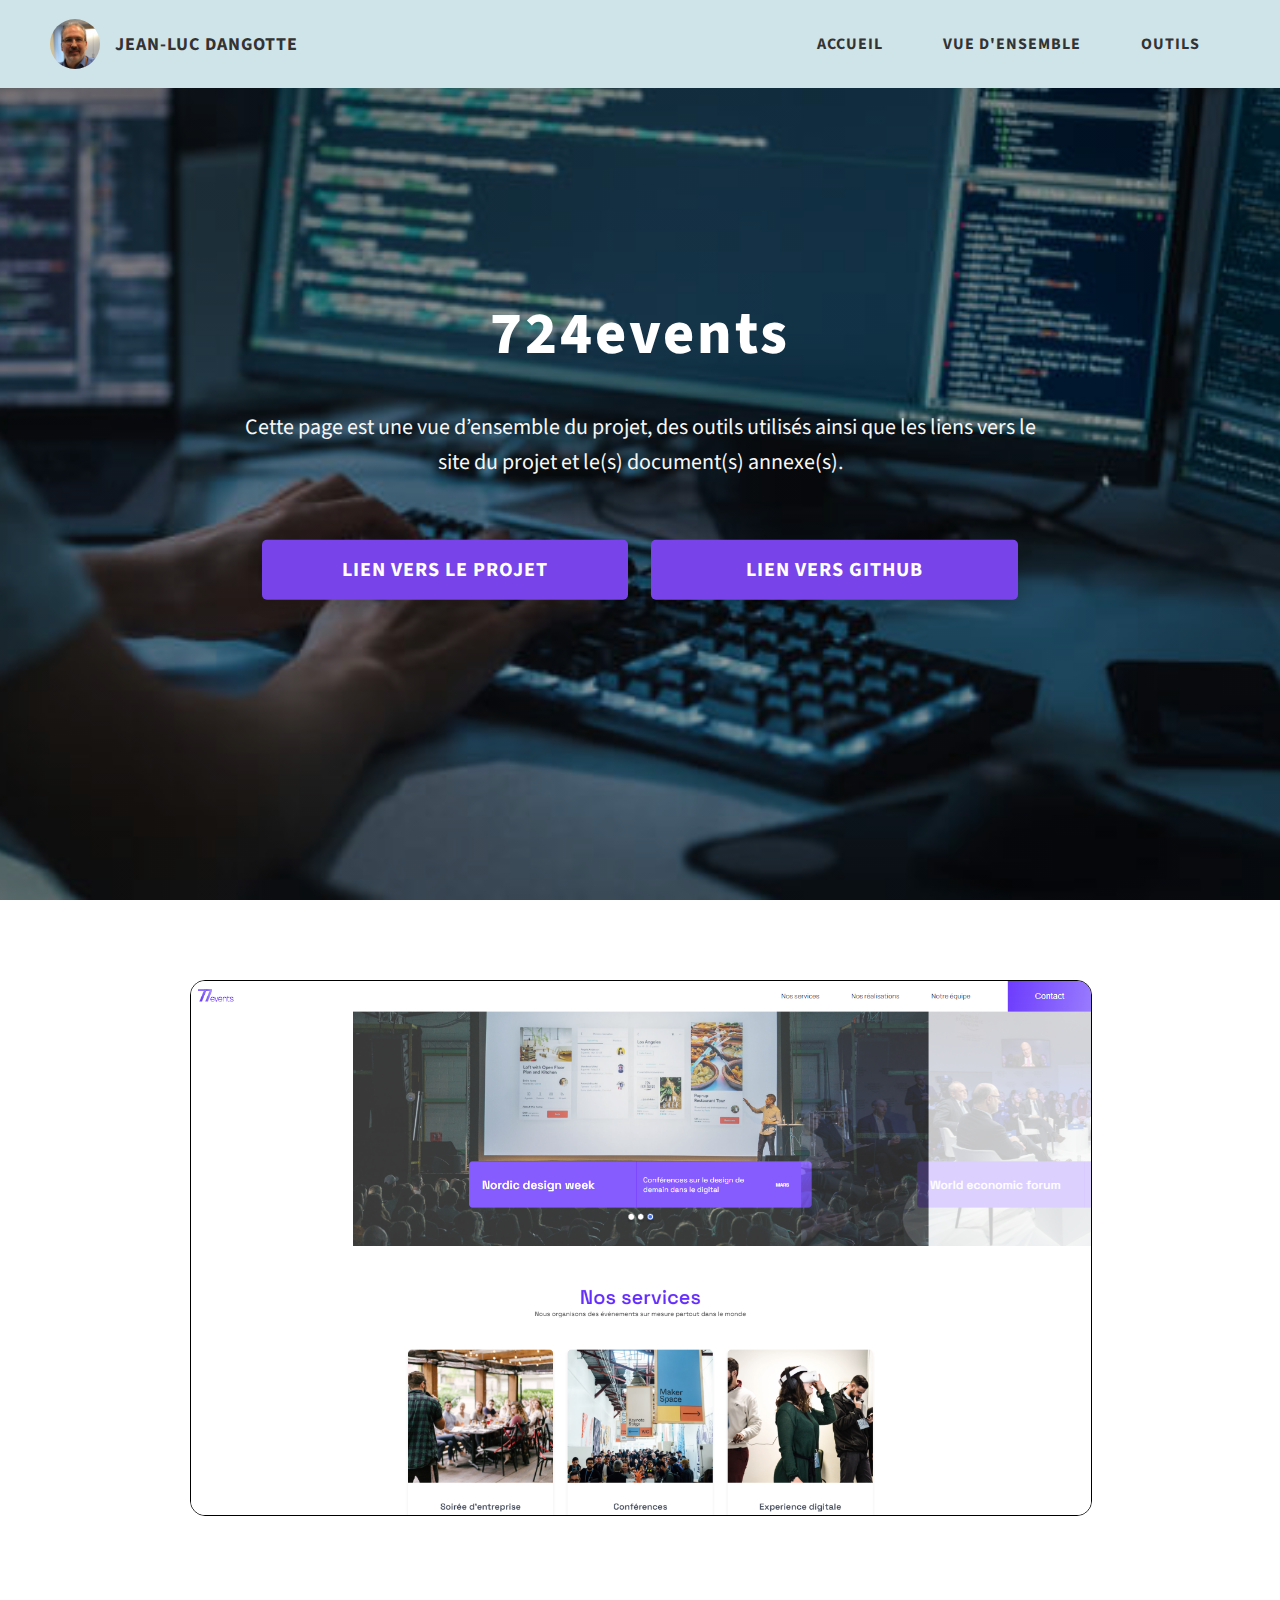
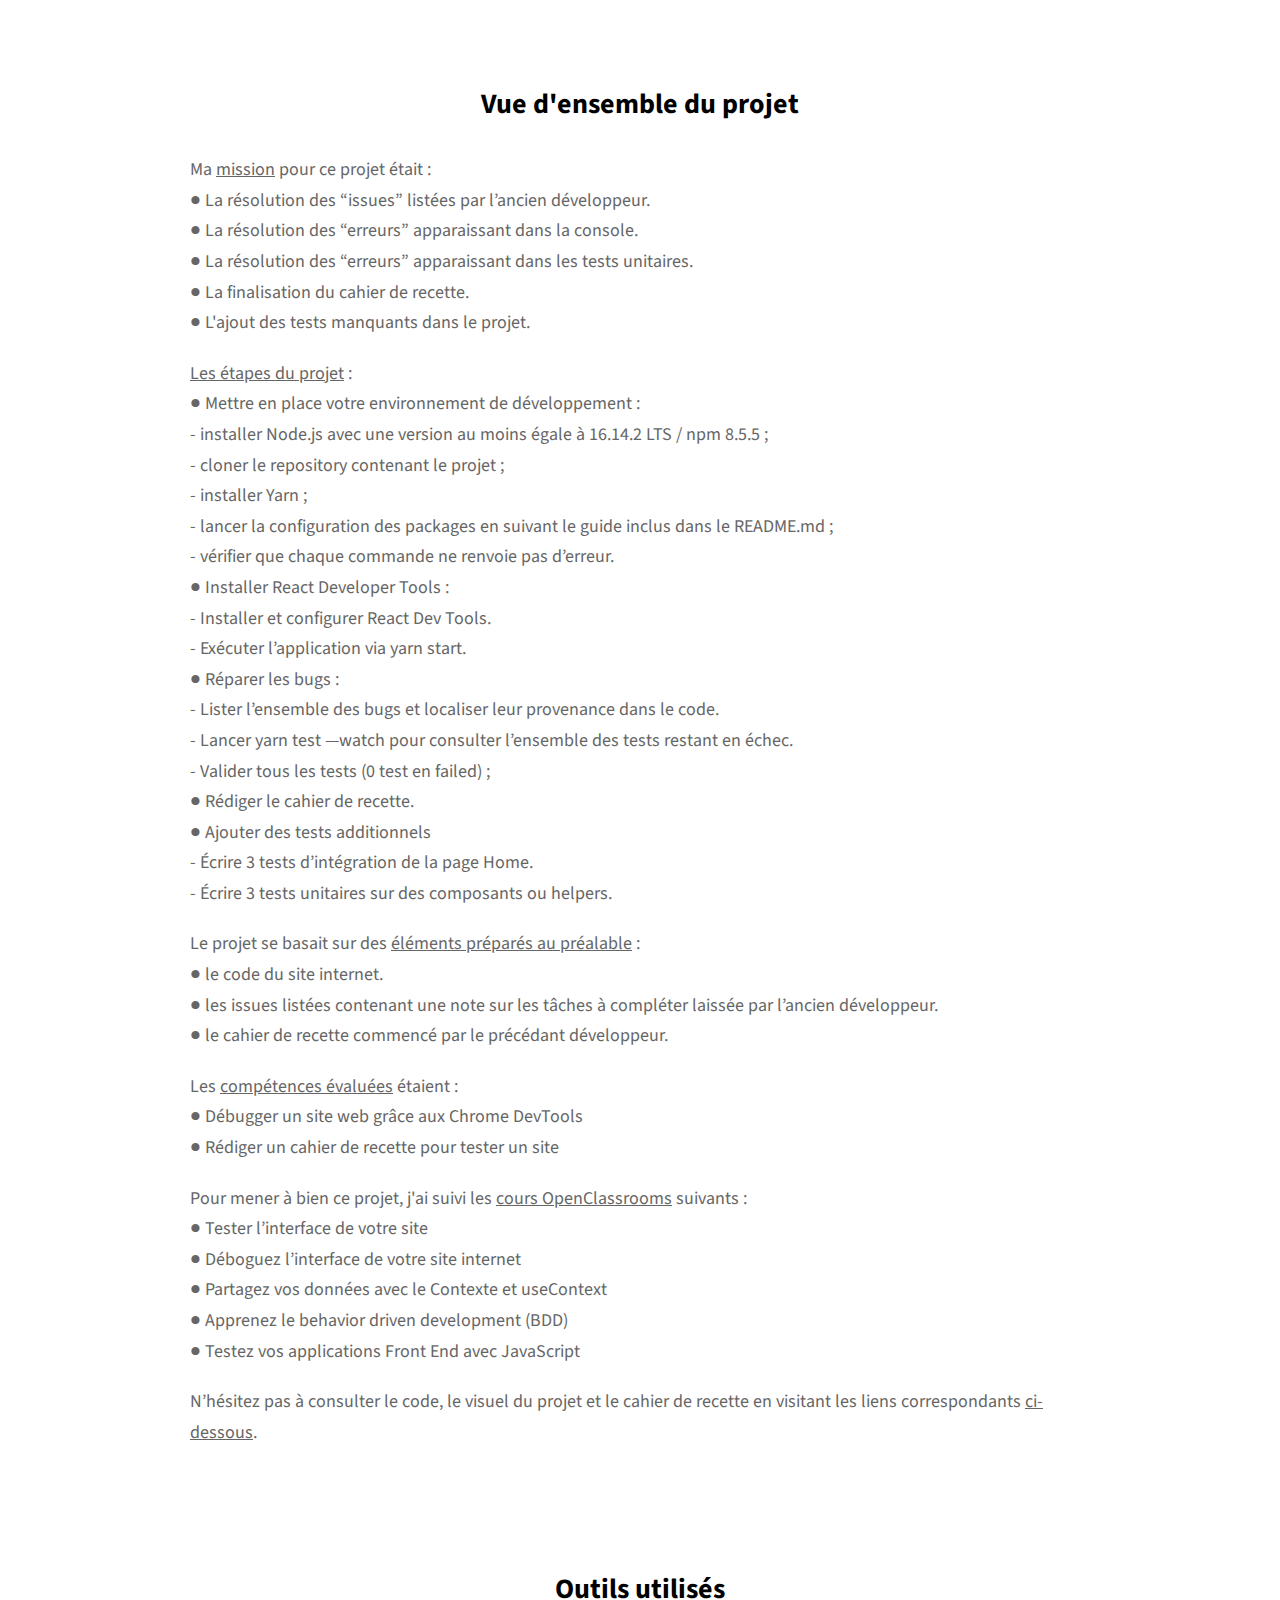
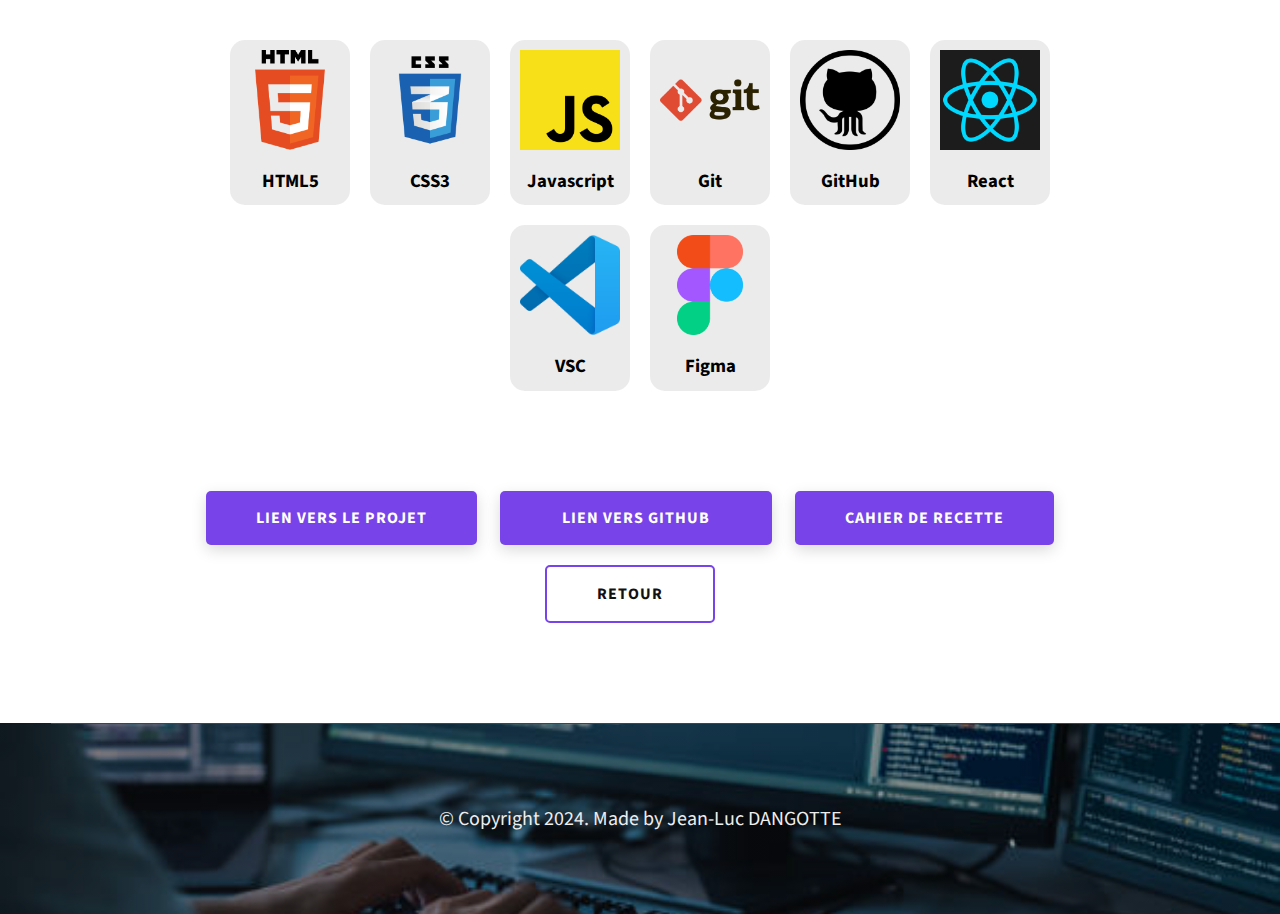
==== pages/724events.html @ 1008c086 "commit after .git cancel to re-initialize" ====
<!DOCTYPE html>
<html lang="fr">
	<head>
		<meta charset="utf-8">
		<meta name="viewport" content="width=device-width, initial-scale=1">
        <meta name="description" content="Projet 724events">
        <meta name="author" content="J-L DANGOTTE">
		<link rel="stylesheet" type="text/css" href="../css/style.css">
		<link rel="preconnect" href="https://fonts.googleapis.com">
		<link rel="preconnect" href="https://fonts.gstatic.com" crossorigin>
		<link href="https://fonts.googleapis.com/css2?family=Source+Sans+Pro:wght@400;600;700;900&display=swap" rel="stylesheet">
        <title>724events</title>
	</head>
    <body>
        <!-- *******-->
        <!-- Header -->
        <!-- ****** -->
        <header class="header">
            <div class="header-content">
                <div class="header-logo-name">
                    <div class="header-logo">
                        <img src="../images/Jean-Luc_DANGOTTE_picture_494x494.jpg" alt="Jean-Luc DANGOTTE picture" class="header-logo-img">
                    </div>
                    <span class="header-name">Jean-Luc DANGOTTE</span>
                </div>
                <div class="header-nav">
                    <ul class="header-nav-links">
                        <li>
                            <a href="../index.html" class="header-nav-link"> Accueil </a>
                        </li>
                        <li>
                            <a href="#overview" class="header-nav-link"> Vue d'ensemble </a>
                        </li>
                        <li>
                            <a href="#tools" class="header-nav-link"> Outils </a>
                        </li>
                    </ul>
                    <div class="header-nav-ham-menu-close">
                        <img src="../images/icons8-hamburger-menu-50.png" alt="hamburger menu" class="header-nav-ham-menu">
                        <img src="../images/icons8-close-50.png" alt="hamburger menu close" class="header-nav-ham-close display-none">
                    </div>
                </div>
            </div>
            <!-- ***************-->
            <!-- Hamburger menu -->
            <!-- ************** -->
            <div class="header-ham">
                <div class="header_-ham-content">
                    <ul class="header-ham-links">
                        <li class="header-ham-link">
                            <a href="../index.html"> Accueil </a>
                        </li>
                        <li class="header-ham-link">
                            <a href="#overview"> Vue d'ensemble </a>
                        </li>
                        <li class="header-ham-link">
                            <a href="#tools"> Outils </a>
                        </li>
                    </ul>
                </div>
            </div>
        </header>
        <main>
            <!-- *********-->
            <!-- Overview -->
            <!-- ******** -->
            <section class="project-ovw dark">
                <div class="project-ovw-content">
                  <h1 class="heading">724events</h1>
                  <div class="project-ovw-info">
                    <p class="text">
                        Cette page est une vue d’ensemble du projet, des outils utilisés ainsi que les liens vers le site du projet et le(s) document(s) annexe(s).
                    </p>
                  </div>
                  <div class="project-ovw-btn">
                    <a href="https://github.com/Jlde54/Debuggez-une-application-React.JS/tree/main/README.md" class="btn btn-bg" target="_self" rel="noreferrer">Lien vers le projet</a>
                    <a href="https://github.com/Jlde54/Debuggez-une-application-React.JS" class="btn btn-bg" target="_self" rel="noreferrer">&nbsp;&nbsp;&nbsp;Lien vers GitHub&nbsp;&nbsp;&nbsp;</a>
                    <!-- <a href="../assets/P10-724events/DANGOTTE_Jean-Luc_2_Cahier de recette_032023.pdf" class="btn btn-bg" target="_self" rel="noreferrer">Cahier de recette</a> -->
                  </div>
                </div>
            </section>
            
            <section class="project-details">
                <div class="main-container">
                    <div class="project-details-content">
                        <div class="project-details-img-cont">
                            <img src="../images/P10-724events/724events.png" alt="Project Image" class="project-details-img">
                        </div>
                        <div id="overview" class="project-details-content-main">
                            <div class="project-details-desc">
                                <h2 class="project-details-content-title">Vue d'ensemble du projet</h2>
                                <p class="project-details-desc-paragraph">
                                    Ma <u>mission</u> pour ce projet était :<br>
                                    ● La résolution des “issues” listées par l’ancien développeur.<br>
                                    ● La résolution des “erreurs” apparaissant dans la console.<br>
                                    ● La résolution des “erreurs” apparaissant dans les tests unitaires.<br>
                                    ● La finalisation du cahier de recette.<br>
                                    ● L'ajout des tests manquants dans le projet.
                                </p>
                                <p class="project-details-desc-paragraph">
                                    <u>Les étapes du projet</u> :<br>
                                    ● Mettre en place votre environnement de développement :<br>
                                        - installer Node.js avec une version au moins égale à 16.14.2 LTS / npm 8.5.5 ;<br>
                                        - cloner le repository contenant le projet ;<br>
                                        - installer Yarn ;<br>
                                        - lancer la configuration des packages en suivant le guide inclus dans le README.md ;<br>
                                        - vérifier que chaque commande ne renvoie pas d’erreur.<br>
                                    ● Installer React Developer Tools :<br>
                                        - Installer et configurer React Dev Tools.<br>
                                        - Exécuter l’application via yarn start.<br>
                                    ● Réparer les bugs :<br>
                                        - Lister l’ensemble des bugs et localiser leur provenance dans le code.<br>
                                        - Lancer yarn test —watch pour consulter l’ensemble des tests restant en échec.<br>
                                        - Valider tous les tests (0 test en failed) ;<br>
                                    ● Rédiger le cahier de recette.<br>
                                    ● Ajouter des tests additionnels<br>
                                        - Écrire 3 tests d’intégration de la page Home.<br>
                                        - Écrire 3 tests unitaires sur des composants ou helpers.
                                </p>
                                <p class="project-details-desc-paragraph">
                                    Le projet se basait sur des <u>éléments préparés au préalable</u> :<br>
                                    ● le code du site internet.<br>
                                    ● les issues listées contenant une note sur les tâches à compléter laissée par l’ancien développeur.<br>
                                    ● le cahier de recette commencé par le précédant développeur.
                                </p>
                                <p class="project-details-desc-paragraph">
                                    Les <u>compétences évaluées</u> étaient :<br>
                                    ● Débugger un site web grâce aux Chrome DevTools<br>
                                    ● Rédiger un cahier de recette pour tester un site
                                </p>
                                <p class="project-details-desc-paragraph">
                                    Pour mener à bien ce projet, j'ai suivi les <u>cours OpenClassrooms</u> suivants :<br>
                                    ● Tester l’interface de votre site<br>
                                    ● Déboguez l’interface de votre site internet<br>
                                    ● Partagez vos données avec le Contexte et useContext<br>
                                    ● Apprenez le behavior driven development (BDD)<br>
                                    ● Testez vos applications Front End avec JavaScript                                    
                                </p>
                                <p class="project-details-desc-paragraph">
                                    N’hésitez pas à consulter le code, le visuel du projet et le cahier de recette en visitant les liens correspondants <u>ci-dessous</u>.
                                </p>
                            </div>
                            <!-- ****** -->
                            <!-- Skills -->
                            <!-- ****** -->
                            <div id="tools" class="section">
                                <div class="boxed">
                                    <h2 class="project-details-content-title">Outils utilisés</h2>
                                    <div class="flex gap20">
                                        <div class="skill">
                                            <img src="../images/html-logo.png" alt="html-logo.png">
                                            <h3 class="text-center">HTML5</h3>
                                        </div>
                                        <div class="skill">
                                            <img src="../images/css3-logo.png" alt="css3-logo.png">
                                            <h3 class="text-center">CSS3</h3>
                                        </div>
                                        <div class="skill">
                                            <img src="../images/javascript-logo.png" alt="javascript-logo.png">
                                            <h3 class="text-center">Javascript</h3>
                                        </div>
                                        <div class="skill">
                                            <img src="../images/git-logo.png" alt="git-logo.png">
                                            <h3 class="text-center">Git</h3>
                                        </div>
                                        <div class="skill">
                                            <img src="../images/github-logo.png" alt="github-logo.png">
                                            <h3 class="text-center">GitHub</h3>
                                        </div>
                                        <div class="skill">
                                            <img src="../images/react-logo-1.png" alt="react-logo-1.png">
                                            <h3 class="text-center">React</h3>
                                        </div>
                                        <!-- <div class="skill">
                                            <img src="../images/redux-logo.png" alt="redux-logo.png">
                                            <h3 class="text-center">Redux</h3>
                                        </div> -->
                                        <div class="skill">
                                            <img src="../images/vscode.png" alt="vscode-alt.png">
                                            <h3 class="text-center">VSC</h3>
                                        </div>
                                        <div class="skill">
                                            <img src="../images/figma-logo.png" alt="figma-logo.png">
                                            <h3 class="text-center">Figma</h3>
                                        </div>
                                        <!-- <div class="skill">
                                            <img src="../images/node-sass-logo.png" alt="node-sass-logo.png">
                                            <h3 class="text-center">Sass</h3>
                                        </div> -->
                                    </div>
                                </div>
                            </div>
                            <div class="project-details-links">
                                <a href="https://github.com/Jlde54/Debuggez-une-application-React.JS/tree/main/README.md" class="btn btn--med btn--theme project-details-links-btn" target="_self" rel="noreferrer">Lien vers le projet</a>
                                <a href="https://github.com/Jlde54/Debuggez-une-application-React.JS" class="btn btn--med btn--theme project-details-links-btn" target="_self" rel="noreferrer">&nbsp;&nbsp;&nbsp;Lien vers GitHub&nbsp;&nbsp;&nbsp;</a>
                                <a href="../assets/P10-724events/DANGOTTE_Jean-Luc_2_Cahier de recette_032023.pdf" class="btn btn--med btn--theme project-details-links-btn" target="_self" rel="noreferrer">Cahier de recette</a>
                                <a href="/" class="btn btn--med btn--theme-inv project-details-links-btn">Retour</a>
                            </div>
                        </div>
                    </div>
                </div>
            </section>
        </main>
        <!-- ****** -->
        <!-- Footer -->
        <!-- ****** -->
        <footer class="footer dark">
            <div class="main-container">  
                <div class="footer-copyright">
                    © Copyright 2024. Made by Jean-Luc DANGOTTE
                </div>
            </div>
        </footer>
        <script src="../index.js"></script>
    </body>
</html>
---- css/style.css ----
* {
    margin: 0;
    padding: 0;
}

html {
    font-size: 62.5%;
    scroll-behavior: smooth;
}

body {
    box-sizing: border-box;
    font-size: 16px;
    position: relative;
    line-height: 1.5;
    overflow-x: hidden;
    overflow-y: scroll;
    font-family: 'Source Sans Pro',sans-serif;
}
.header {
    position: fixed;
    width: 100%;
    z-index: 1000;
    background-color: #cfe4e9;
}
.header-content {
    display: flex;
    align-items: center;
    justify-content: space-between;
    padding: 1rem 5rem;
}
.header-logo-name {
    display: flex;
    align-items: center;
    cursor: pointer;
    color: #333;
    transition: color .3s;
}
.header-logo-name:hover {
    color: #7843e9;
}
.header-logo {
    width: 5rem;
    height: 5rem;
    border-radius: 50px;
    overflow: hidden;
    margin-right: 1.5rem;
}
.header-logo-img {
    width: 100%;
    height: 100%;
    object-fit: cover;
    object-position: center;
    display: block;
}
.header-name {
    font-size: 1.8rem;
    text-transform: uppercase;
    font-weight: 700;
    letter-spacing: 1px;
}
.header-nav-links {
    display: flex;
}
.header-nav-link {
    padding: 2.2rem 3rem;
    display: inline-block;
    font-size: 1.6rem;
    color: #333;
    text-transform: uppercase;
    letter-spacing: 1px;
    font-weight: 700;
    transition: color .3s;
}
.header-nav-link:hover {
    color: #7843e9;
}
li {
    display: list-item;
    list-style: none;
}
a {
    text-decoration: none;
}

/* Menu Hamburger */
.header-nav-ham-menu-close {
    display: none;
    width: 3rem;
    padding: 2.2rem 0;
}
.header-nav-ham-menu {
    width: 50%;
    font-size: 2rem;
}
.header-nav-ham-close {
    width: 50%;
    font-size: 2rem;
}
.display-none {
    display: none;
}
.header-ham {
    background-color: #cfe4e9;
    position: absolute;
    top: 100%;
    right: 0%;
    visibility: hidden;
    opacity: 0;
    transition: all .3s;
}
.header-ham-link:first-child a {
    border-top: 1px solid #eee;
}
.header-ham-link a {
    display: block;
    text-decoration: none;
    padding: 2.5rem 3rem;
    font-size: 1.6rem;
    color: #333;
    text-align: right;
    border-bottom: 1px solid #eee;
    font-weight: 700;
    text-transform: uppercase;
    letter-spacing: 2px;
    transition: color .3s;
}
.header-ham-link a:hover {
    color: #7843e9;
}
.header-ham-visible {
    visibility: visible;
    opacity: 1;
}

@media only screen and (max-width: 75em) {
    html {
        font-size: 59%;
    }
}

@media only screen and (max-width: 56.25em) {
    html {
        font-size: 56%;
    }
    .header-content {
        padding: 0 2rem;
    }
    .header-logo {
        width: 4.5rem;
        height: 4.5rem;
        margin-right: 1.2rem;
    }
    .header-nav-ham-menu-close {
        display: contents;
    }
    .header-nav-links {
        display: none;
    }
    .header-nav-link {
        padding: 3rem 1.8rem;
        font-size: 1.5rem;
    }
}

@media only screen and (max-width: 37.5em) {
    .header-nav-links {
        display: none;
    }
    .header-nav-ham-menu-close {
        display: block;
    }
    .header-nav-ham-menu {
        width: 100%;
    }
    .header-ham-visible {
        visibility: visible;
        opacity: 1;
    }
}

/* ************ */
/* Introduction */
/* ************ */

.intro {
    height: 100vh;
    min-height: 80rem;
    max-height: 120rem;
    position: relative;
}

.intro-content {
    position: absolute;
    top: 50%;
    left: 50%;
    transform: translate(-50%,-50%);
    max-width: 90rem;
    width: 92%;
}

.heading {
    font-size: 6rem;
    letter-spacing: 3px;
    text-align: center;
    color: #fff;
    font-weight: 800;
}

.intro-info {
    margin: 3rem auto 0 auto;
    max-width: 80rem;
}

.text {
    color: #f7f7f7;
    font-size: 2.2rem;
    text-align: center;
    width: 100%;
    line-height: 1.6;
}

.intro-btn {
    display: block;
    margin-top: 5rem;
    text-align: center;
}

.btn-bg {
    padding: 1.5rem 8rem;
    font-size: 2rem;
}

.btn {
    background: #7843e9;
    color: #fff;
    text-transform: uppercase;
    letter-spacing: 1px;
    display: inline-block;
    font-weight: 700;
    border-radius: 5px;
    box-shadow: 0 5px 15px 0 rgba(0,0,0,.15);
    transition: transform .3s;
}

.btn--theme-inv {
    color: #111;
    background: #fff;
    border: 2px solid #7843e9;
    box-shadow: none;
    padding: calc(1.5rem - 2px) calc(5rem - 2px);
}

.btn:hover {
    transform: translateY(-3px);
}

@media only screen and (max-width: 37.5em) {
    .intro {
        height: unset;
        min-height: unset;
    }
    .intro-content {
        padding: 19rem 0 13rem 0;
        margin: auto;
        position: static;
        transform: translate(0,0);
    }
    .heading {
        font-size: 4.5rem;
    }
    .text {
        font-size: 2rem;
    }
    .btn-bg {
        padding: 1.5rem;
    }
}

/* ******** */
/* About me */
/* ******** */

.about {
    background: #fafafa;
}

.section-padding {
    padding: 10rem 0;
}

.main-container {
    max-width: 120rem;
    margin: auto;
    width: 92%;
}

.head-section-margin-bottom {
    margin-bottom: 9rem;
}

.head-section-title {
    display: block;
    font-size: 4rem;
    text-transform: uppercase;
    letter-spacing: 1px;
    letter-spacing: 3px;
    text-align: center;
    margin-bottom: 3.5rem;
    position: relative;
    color: #111;
}

.head-section-intro {
    display: block;
    text-align: center;
    color: #555;
    font-size: 2rem;
    font-weight: 500;
    max-width: 80rem;
    margin: auto;
    line-height: 1.6;
}

.about-content {
    display: grid;
    grid-template-columns: 1fr 1fr;
    grid-gap: 10rem;
    padding-bottom: 5rem;
}

.about-content-title {
    font-weight: 700;
    font-size: 2.8rem;
    margin-bottom: 3rem;
}

.about-content-desc-paragraph {
    font-size: 1.8rem;
    color: #666;
    max-width: 60rem;
    line-height: 1.7;
    margin-bottom: 1rem;
}

.about-content-desc-paragraph:last-child {
    margin-bottom: 4rem;
}

.btn--theme {
    background: #7843e9;
    color: #fff;
}

.btn--med {
    padding: 1.5rem 5rem;
    font-size: 1.6rem;
}

.skills {
    display: flex;
    flex-wrap: wrap;
}

.skills-skill {
    padding: 1rem 2rem;
    margin-bottom: 1.5rem;
    margin-right: 1.5rem;
    font-size: 1.6rem;
    background: rgba(153,153,153,.2);
    border-radius: 5px;
    font-weight: 600;
    color: #666;
}

.w14 {
    width: 14%;
}

.section {
    padding: 100px 0;
}

.boxed {
    max-width: 1280px;
    margin-inline: auto;
}

.flex {
    display: flex;
    flex-wrap: wrap;
    justify-content: center;
}

.gap20 {
    gap: 20px;
}

.skill {
    background: rgba(153,153,153,.2);
    border-radius: 15px;
    box-sizing: border-box;
    padding: 10px;
}

.skill img {
    width: 100px;
    height: 100px;
    aspect-ratio: 1/1;
    object-fit: contain;
}

.skill h3 {
    margin-top: 10px;
    color:#000;
}

.text-center {
    text-align: center;
}

@media only screen and (max-width: 56.25em) {
    .head-section-margin-bottom {
        margin-bottom: 8rem;
    }
    .about-content {
        grid-template-columns: 1fr;
        grid-gap: 8rem;
        text-align: center;
    }
    .about-content-desc-paragraph {
        max-width: 80rem;
        margin: auto;
        text-align:left;
    }
    .skills {
        justify-content: center;
    }
}
@media only screen and (max-width: 37.5em) {
    .head-section-intro {
        font-size: 1.8rem;
    }
    .about-content-title {
        font-size: 2.4rem;
    }
}

/* **********/
/* Projects */
/* **********/

.projects {
    border-top: #000 3px solid;
}

.projects-content {
    background: rgba(153,153,153,.2);
    padding: 20px;
    border-radius: 15px;
}

.projects-detail {
    display: grid;
    grid-template-columns: 1.5fr 1fr;
    grid-gap: 5rem;
    margin-bottom: 5rem;
    padding-bottom: 5rem;
    border-bottom: #000 1px solid;
}

.projects-detail:last-child {
    border-bottom: none;
}

.projects-detail-img-cont {
    /* overflow: hidden; */
    border-radius: 15px;
    border: 1px solid #002348;
}

.projects-detail-img {
    width: 100%;
    height: 100%;
    display: block;
    object-fit: cover;
    border-radius: 15px;
    box-shadow: 20px 20px 29px 10px rgba(95, 95, 95, 0.2);
}

.projects-detail-content {
    padding: 2rem 0;
    display: flex;
    justify-content: center;
    flex-direction: column;
    align-items: flex-start;
}

.projects-detail-content-title {
    font-weight: 700;
    font-size: 2.8rem;
    margin-bottom: 2rem;
}

.projects-detail-content-desc {
    font-size: 1.8rem;
    color: #666;
    max-width: 60rem;
    line-height: 1.7;
    margin-bottom: 3rem;
}

@media only screen and (max-width: 56.25em) {
    .projects-detail {
        text-align: center;
        grid-template-columns: 1fr;
        grid-gap: 2rem;
        margin-bottom: 8rem;
    }
    .projects-detail-content {
        align-items: center;
    }
}

@media only screen and (max-width: 37.5em) {
    .head-section-intro {
        font-size: 1.8rem;
    }
    .projects-detail-content-title {
        font-size: 2.4rem;
    }
    .projects-detail-content-desc {
        font-size: 1.7rem;
    }
}

/* *********/
/* Contact */
/* *********/

.contact {
    background: linear-gradient(to right,rgba(245,245,245,.8),rgba(245,245,245,.8));
    background-size: cover;
    background-position: center;
}

.head-section-intro--lt {
    color: #333;
}

.contact-form-container {
    box-shadow: rgba(100,100,111,.2) 0 7px 29px 0;
    background: #fff;
    padding: 4rem;
    margin-top: 6rem;
    max-width: 80rem;
    text-align: right;
    width: 95%;
    border-radius: 5px;
    margin: 5rem auto 0 auto;
}

.contact-form-field {
    margin-bottom: 4rem;
}

.contact-form-label {
    color: #666;
    font-size: 1.4rem;
    letter-spacing: 1px;
    font-weight: 700;
    margin-bottom: 1rem;
    display: block;
    text-align: left;
}

.contact-form-input {
    color: #333;
    padding: 2rem;
    width: 100%;
    border: 1px solid #ebebeb;
    font-size: 1.6rem;
    letter-spacing: 0;
    background: #f0f0f0;
    border-radius: 5px;
    font-weight: 600;
}

textarea {
    resize: none;
}

.mail-icon {
    font-size: 35px;
    margin-top: 15px;
    color: #7843e9;
    transition: transform .3s;
}

.mail-icon:hover {
    transform: translateY(-3px);
}

@media only screen and (max-width: 56.25em) {
   
}

@media only screen and (max-width: 37.5em) {
    .contact-form-container {
        padding: 3rem;
    }
    .contact-form-field {
        margin-bottom: 3rem;
    }
}

/* ********/
/* Footer */
/* ********/

.footer {
    background: #000;
    color: #fff;
}

.dark {
    background: linear-gradient(rgba(0,0,0,0.4), rgba(0,0,0,0.4)),url(../images/close-up-focus-on-persons.jpg);
    background-size: cover;
    background-position: 50%;
    color: #fff;
}

.footer-copyright {
    padding: 8rem 0;
    border-top: 1px solid #444;
    color: #eee;
    font-size: 2rem;
    text-align: left;
    text-align: center;
}

@media only screen and (max-width: 56.25em) {
    .footer-copyright {
        padding: 3.5rem 0;
    }
}

/* ************ */
/* Project details */
/* ************ */

.project-ovw {
    height: 100vh;
    min-height: 80rem;
    max-height: 120rem;
    position: relative;
}

.project-ovw-content {
    position: absolute;
    top: 50%;
    left: 50%;
    transform: translate(-50%,-50%);
    max-width: 90rem;
    width: 92%;
}

.project-ovw-info {
    margin: 3rem auto 0 auto;
    max-width: 80rem;
}

.project-ovw-btn {
    margin-top: 5rem;
    text-align: center;
}

.project-ovw-btn a {
    margin: 1rem;
}

.project-details-content {
    padding: 8rem 0;
    max-width: 90rem;
    margin: auto;
}

.project-details-img-cont {
    width: 100%;
    margin-bottom: 6rem;
}

.project-details-img {
    width: 100%;
    border-radius: 15px;
    border: 1px solid black;
}

.project-details-content-main {
    width: 100%;
    padding-top: 10rem;

}

.project-details-content-title {
    font-weight: 700;
    font-size: 2.8rem;
    margin-bottom: 3rem;
    text-align: center;
}

.project-details-desc-paragraph {
    font-size: 1.8rem;
    line-height: 1.7;
    color: #666;
    margin-bottom: 2rem;
}

.project-details-tools-used {
    margin: 0 0 7rem 0;
}

.project-details-links {
    margin: 0 0;
    text-align: center;
}

.project-details-links-btn {
    margin-right: 2rem;
    margin-bottom: 2rem;
}

@media only screen and (max-width: 56.25em) {
    /* .project-details-links-btn {
        margin-bottom: 2rem;
    } */
}

@media only screen and (max-width: 37.5em) {
    .project-ovw {
        height: unset;
        min-height: unset;
    }
    .project-ovw-content {
        padding: 19rem 0 13rem 0;
        margin: auto;
        position: static;
        transform: translate(0,0);
    }
    .project-details-content-title {
        font-size: 2.4rem;
    }
    .project-details-links-btn {
        margin-right: 0;
        width: 70%;
        text-align: center;
    }
}
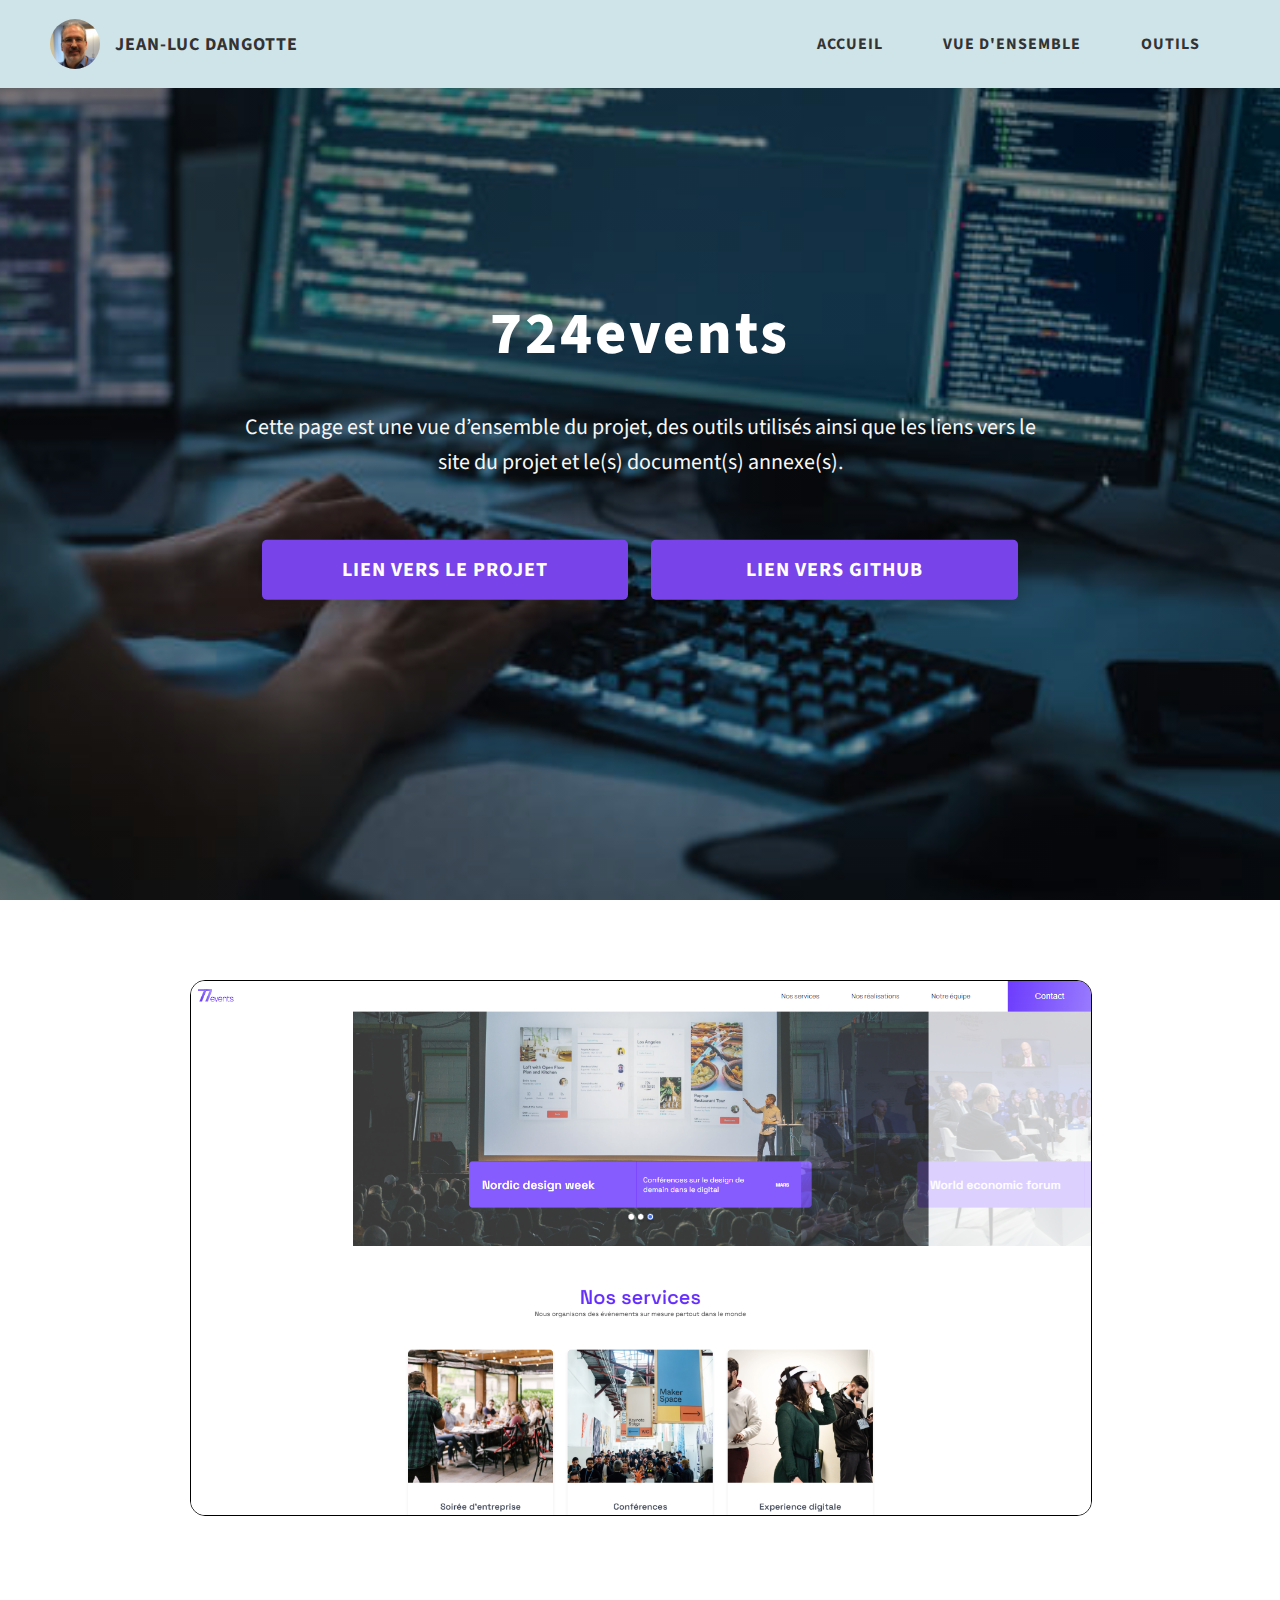
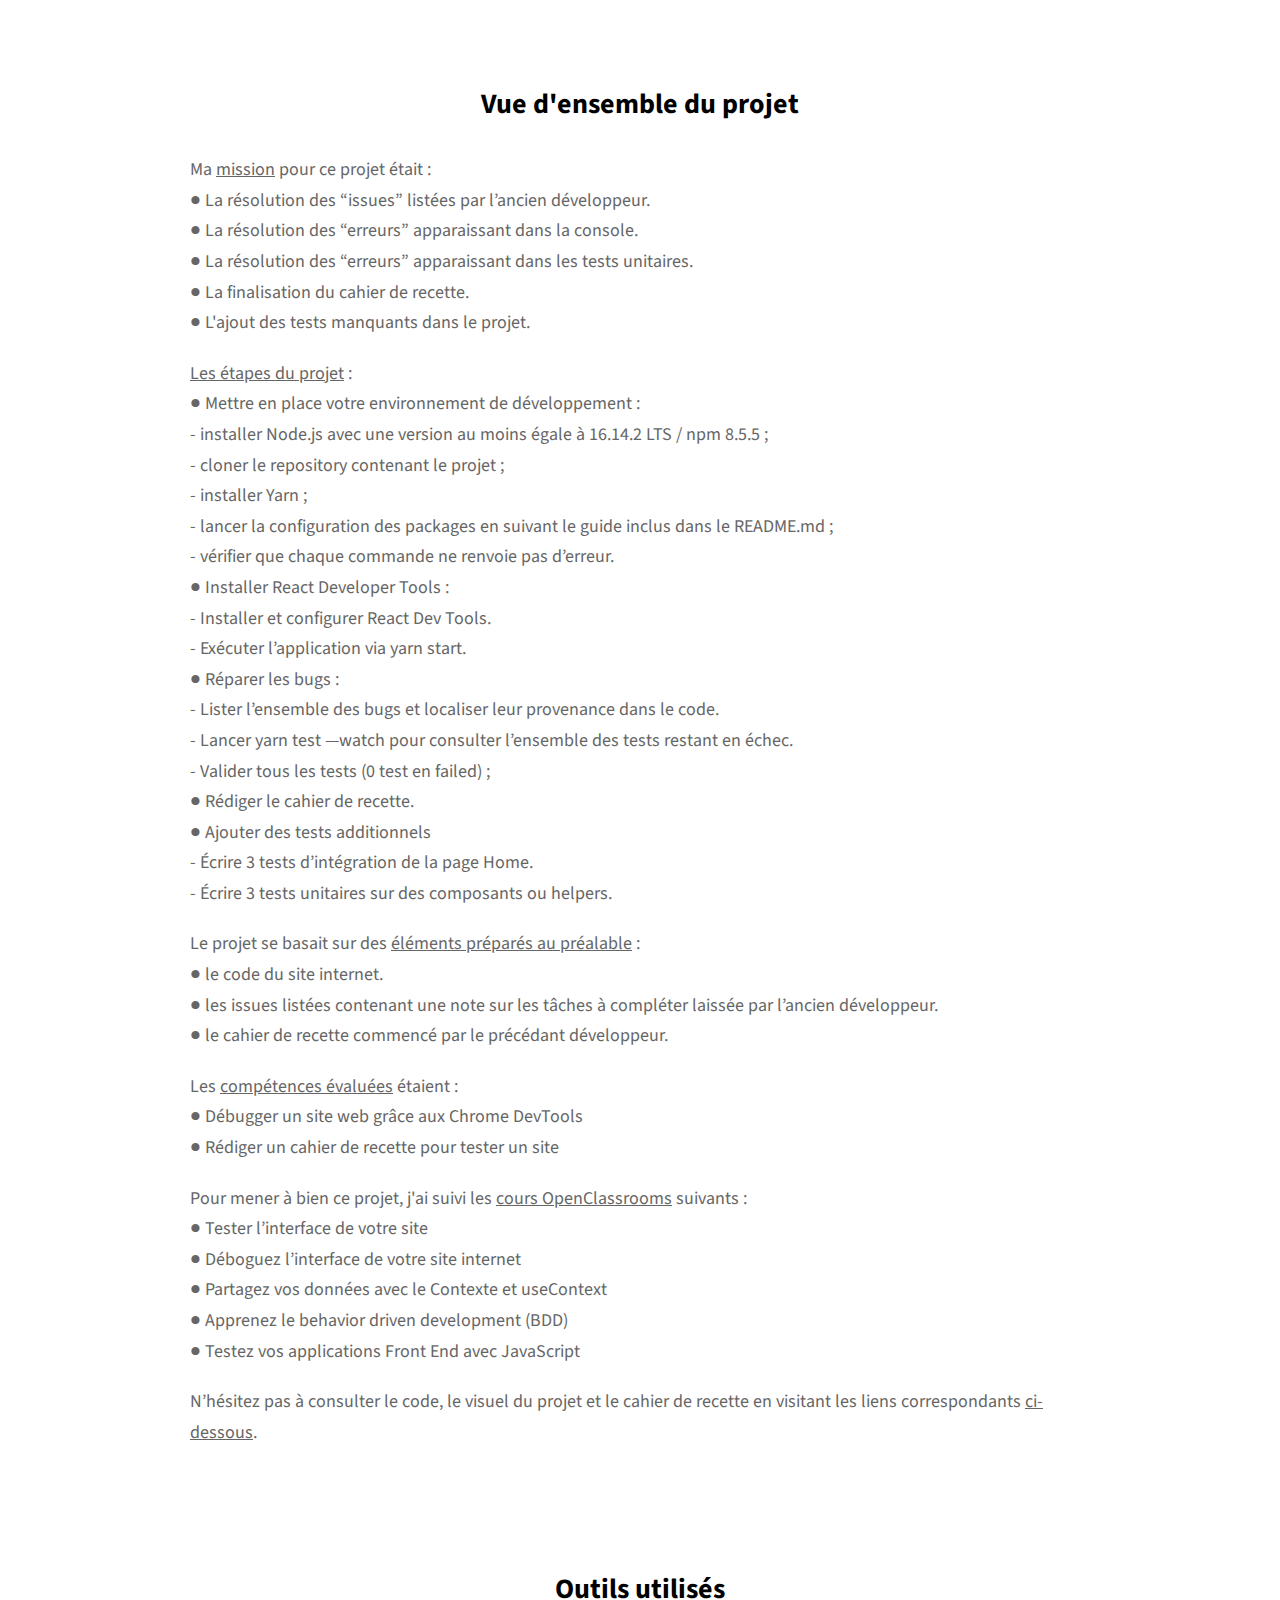
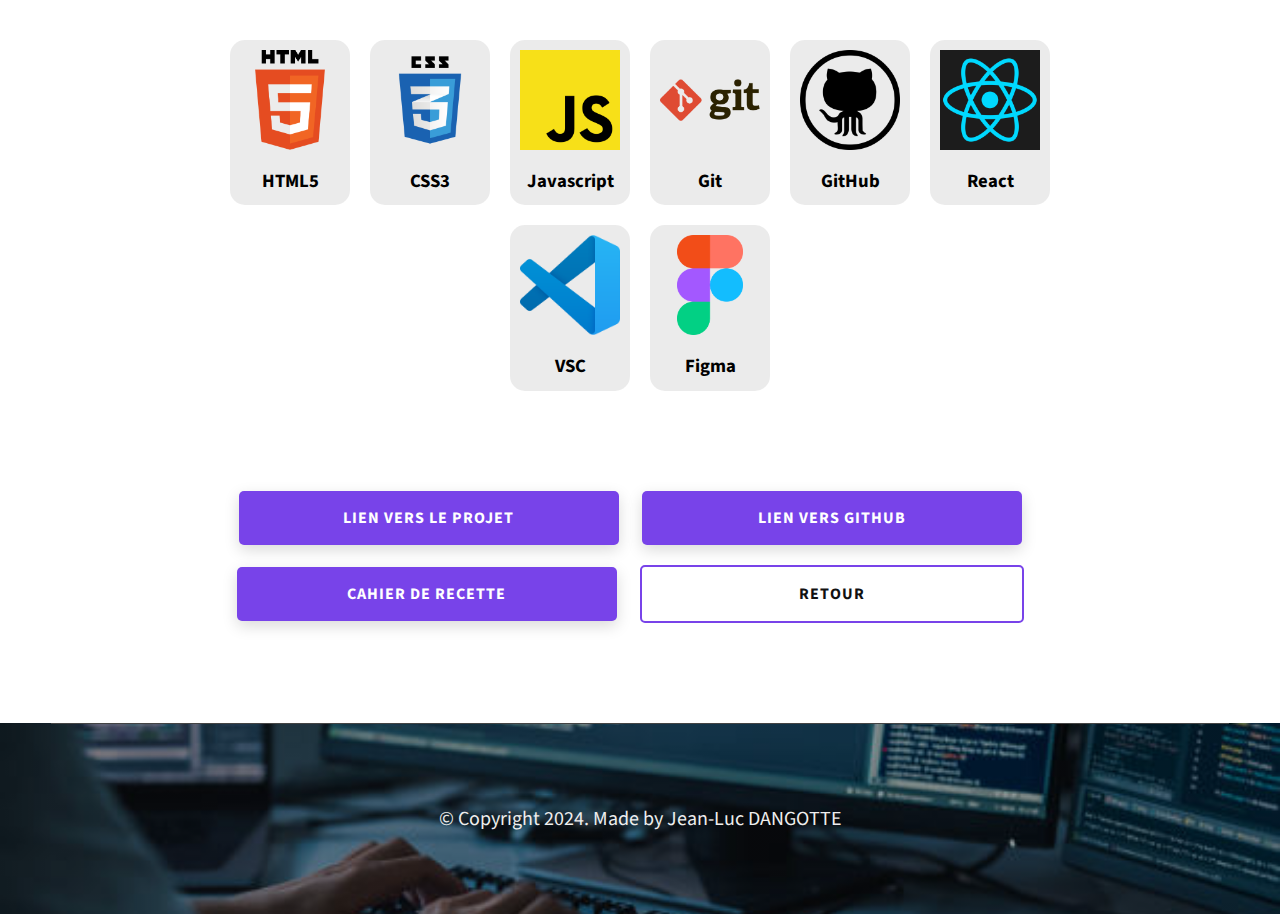
==== commit 18bf6c6b: "center text in links" ====
--- a/pages/724events.html
+++ b/pages/724events.html
@@ -17,12 +17,14 @@
         <!-- ****** -->
         <header class="header">
             <div class="header-content">
-                <div class="header-logo-name">
-                    <div class="header-logo">
-                        <img src="../images/Jean-Luc_DANGOTTE_picture_494x494.jpg" alt="Jean-Luc DANGOTTE picture" class="header-logo-img">
+                <a href="../index.html">
+                    <div class="header-logo-name">
+                        <div class="header-logo">
+                            <img src="../images/Jean-Luc_DANGOTTE_picture_494x494.jpg" alt="Jean-Luc DANGOTTE picture" class="header-logo-img">
+                        </div>
+                        <span class="header-name">Jean-Luc DANGOTTE</span>
                     </div>
-                    <span class="header-name">Jean-Luc DANGOTTE</span>
-                </div>
+                </a>
                 <div class="header-nav">
                     <ul class="header-nav-links">
                         <li>
@@ -75,7 +77,6 @@
                   <div class="project-ovw-btn">
                     <a href="https://github.com/Jlde54/Debuggez-une-application-React.JS/tree/main/README.md" class="btn btn-bg" target="_self" rel="noreferrer">Lien vers le projet</a>
                     <a href="https://github.com/Jlde54/Debuggez-une-application-React.JS" class="btn btn-bg" target="_self" rel="noreferrer">&nbsp;&nbsp;&nbsp;Lien vers GitHub&nbsp;&nbsp;&nbsp;</a>
-                    <!-- <a href="../assets/P10-724events/DANGOTTE_Jean-Luc_2_Cahier de recette_032023.pdf" class="btn btn-bg" target="_self" rel="noreferrer">Cahier de recette</a> -->
                   </div>
                 </div>
             </section>
@@ -171,10 +172,6 @@
                                             <img src="../images/react-logo-1.png" alt="react-logo-1.png">
                                             <h3 class="text-center">React</h3>
                                         </div>
-                                        <!-- <div class="skill">
-                                            <img src="../images/redux-logo.png" alt="redux-logo.png">
-                                            <h3 class="text-center">Redux</h3>
-                                        </div> -->
                                         <div class="skill">
                                             <img src="../images/vscode.png" alt="vscode-alt.png">
                                             <h3 class="text-center">VSC</h3>
@@ -183,18 +180,14 @@
                                             <img src="../images/figma-logo.png" alt="figma-logo.png">
                                             <h3 class="text-center">Figma</h3>
                                         </div>
-                                        <!-- <div class="skill">
-                                            <img src="../images/node-sass-logo.png" alt="node-sass-logo.png">
-                                            <h3 class="text-center">Sass</h3>
-                                        </div> -->
                                     </div>
                                 </div>
                             </div>
                             <div class="project-details-links">
                                 <a href="https://github.com/Jlde54/Debuggez-une-application-React.JS/tree/main/README.md" class="btn btn--med btn--theme project-details-links-btn" target="_self" rel="noreferrer">Lien vers le projet</a>
-                                <a href="https://github.com/Jlde54/Debuggez-une-application-React.JS" class="btn btn--med btn--theme project-details-links-btn" target="_self" rel="noreferrer">&nbsp;&nbsp;&nbsp;Lien vers GitHub&nbsp;&nbsp;&nbsp;</a>
+                                <a href="https://github.com/Jlde54/Debuggez-une-application-React.JS" class="btn btn--med btn--theme project-details-links-btn" target="_self" rel="noreferrer">Lien vers GitHub</a>
                                 <a href="../assets/P10-724events/DANGOTTE_Jean-Luc_2_Cahier de recette_032023.pdf" class="btn btn--med btn--theme project-details-links-btn" target="_self" rel="noreferrer">Cahier de recette</a>
-                                <a href="/" class="btn btn--med btn--theme-inv project-details-links-btn">Retour</a>
+                                <a href="../index.html" class="btn btn--med btn--theme-inv project-details-links-btn">Retour</a>
                             </div>
                         </div>
                     </div>
--- a/css/style.css
+++ b/css/style.css
@@ -353,7 +353,7 @@
 }
 
 .btn--med {
-    padding: 1.5rem 5rem;
+    padding: 1.5rem 1rem;
     font-size: 1.6rem;
 }
 
@@ -728,12 +728,7 @@
 .project-details-links-btn {
     margin-right: 2rem;
     margin-bottom: 2rem;
-}
-
-@media only screen and (max-width: 56.25em) {
-    /* .project-details-links-btn {
-        margin-bottom: 2rem;
-    } */
+    width: 40%;
 }
 
 @media only screen and (max-width: 37.5em) {
@@ -751,7 +746,7 @@
         font-size: 2.4rem;
     }
     .project-details-links-btn {
-        margin-right: 0;
+        /* margin-right: 0; */
         width: 70%;
         text-align: center;
     }
